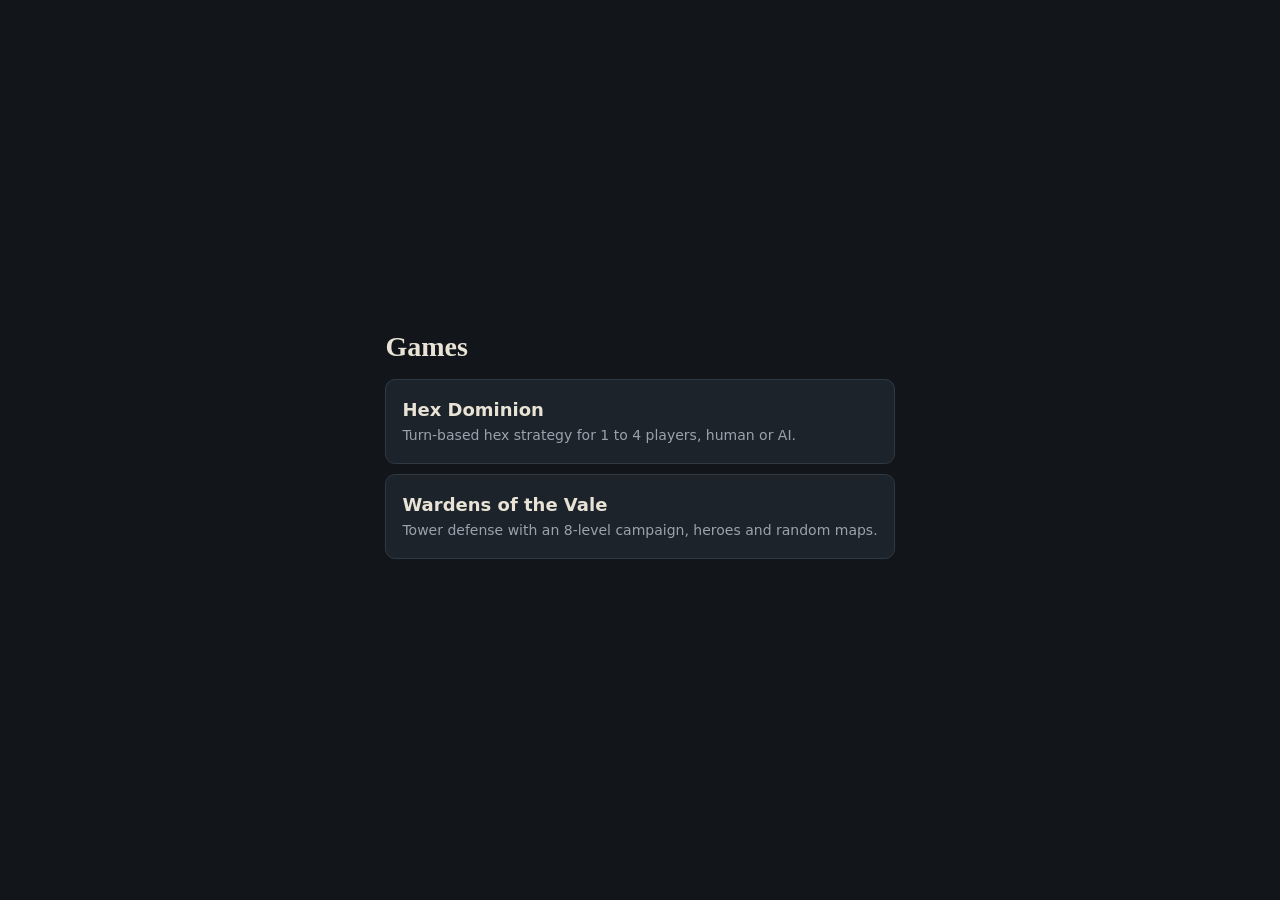
==== index.html @ ecbb6425 "Add Hex Dominion, Wardens of the Vale, landing page and test scripts Both games are single self-cont" ====
<!DOCTYPE html>
<html lang="en"><head><meta charset="utf-8"><meta name="viewport" content="width=device-width, initial-scale=1"><title>Games</title>
<style>body{margin:0;background:#12161b;color:#e8e3d5;font:16px/1.5 system-ui,sans-serif;display:flex;min-height:100vh;align-items:center;justify-content:center}
main{max-width:560px;padding:24px}h1{font:700 28px Georgia,serif;margin:0 0 16px}a{display:block;background:#1c232b;border:1px solid #2f3944;border-radius:10px;padding:16px;margin:10px 0;color:#e8e3d5;text-decoration:none}
a:hover{border-color:#e0b64a}a b{display:block;font-size:18px}a span{color:#9aa3ad;font-size:14px}</style></head>
<body><main><h1>Games</h1>
<a href="hex-dominion/"><b>Hex Dominion</b><span>Turn-based hex strategy for 1 to 4 players, human or AI.</span></a>
<a href="wardens-of-the-vale/"><b>Wardens of the Vale</b><span>Tower defense with an 8-level campaign, heroes and random maps.</span></a>
</main></body></html>
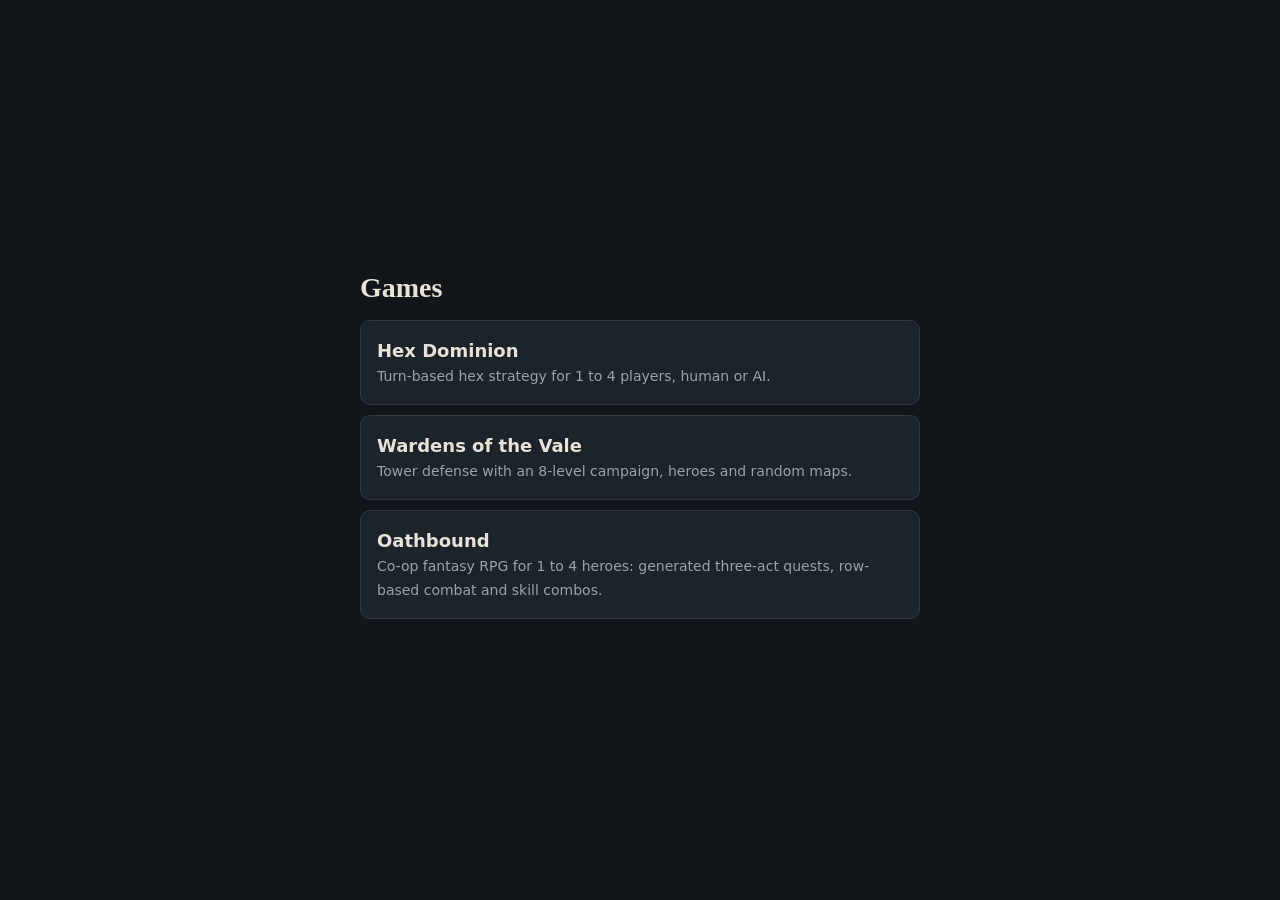
==== commit 7708e7cc: "Add Oathbound: co-op RPG, first playable version Four classes with two subclasses each, front and ba" ====
--- a/index.html
+++ b/index.html
@@ -6,4 +6,5 @@
 <body><main><h1>Games</h1>
 <a href="hex-dominion/"><b>Hex Dominion</b><span>Turn-based hex strategy for 1 to 4 players, human or AI.</span></a>
 <a href="wardens-of-the-vale/"><b>Wardens of the Vale</b><span>Tower defense with an 8-level campaign, heroes and random maps.</span></a>
+<a href="oathbound/"><b>Oathbound</b><span>Co-op fantasy RPG for 1 to 4 heroes: generated three-act quests, row-based combat and skill combos.</span></a>
 </main></body></html>
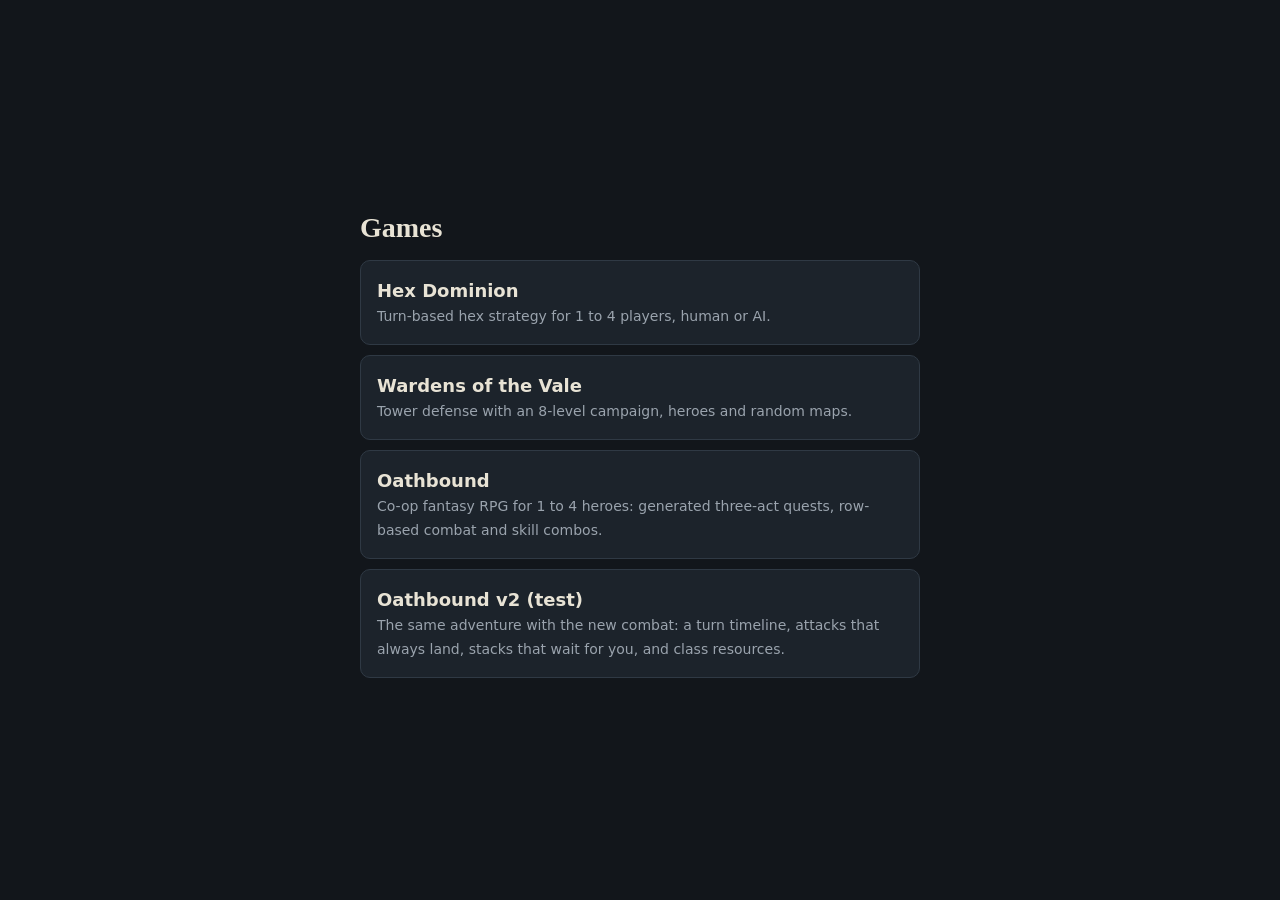
==== commit 57542c3b: "Oathbound v2 test build: timeline combat, stacks, class resources Separate single-adventure build in" ====
--- a/index.html
+++ b/index.html
@@ -7,4 +7,5 @@
 <a href="hex-dominion/"><b>Hex Dominion</b><span>Turn-based hex strategy for 1 to 4 players, human or AI.</span></a>
 <a href="wardens-of-the-vale/"><b>Wardens of the Vale</b><span>Tower defense with an 8-level campaign, heroes and random maps.</span></a>
 <a href="oathbound/"><b>Oathbound</b><span>Co-op fantasy RPG for 1 to 4 heroes: generated three-act quests, row-based combat and skill combos.</span></a>
+<a href="oathbound-v2/"><b>Oathbound v2 (test)</b><span>The same adventure with the new combat: a turn timeline, attacks that always land, stacks that wait for you, and class resources.</span></a>
 </main></body></html>
